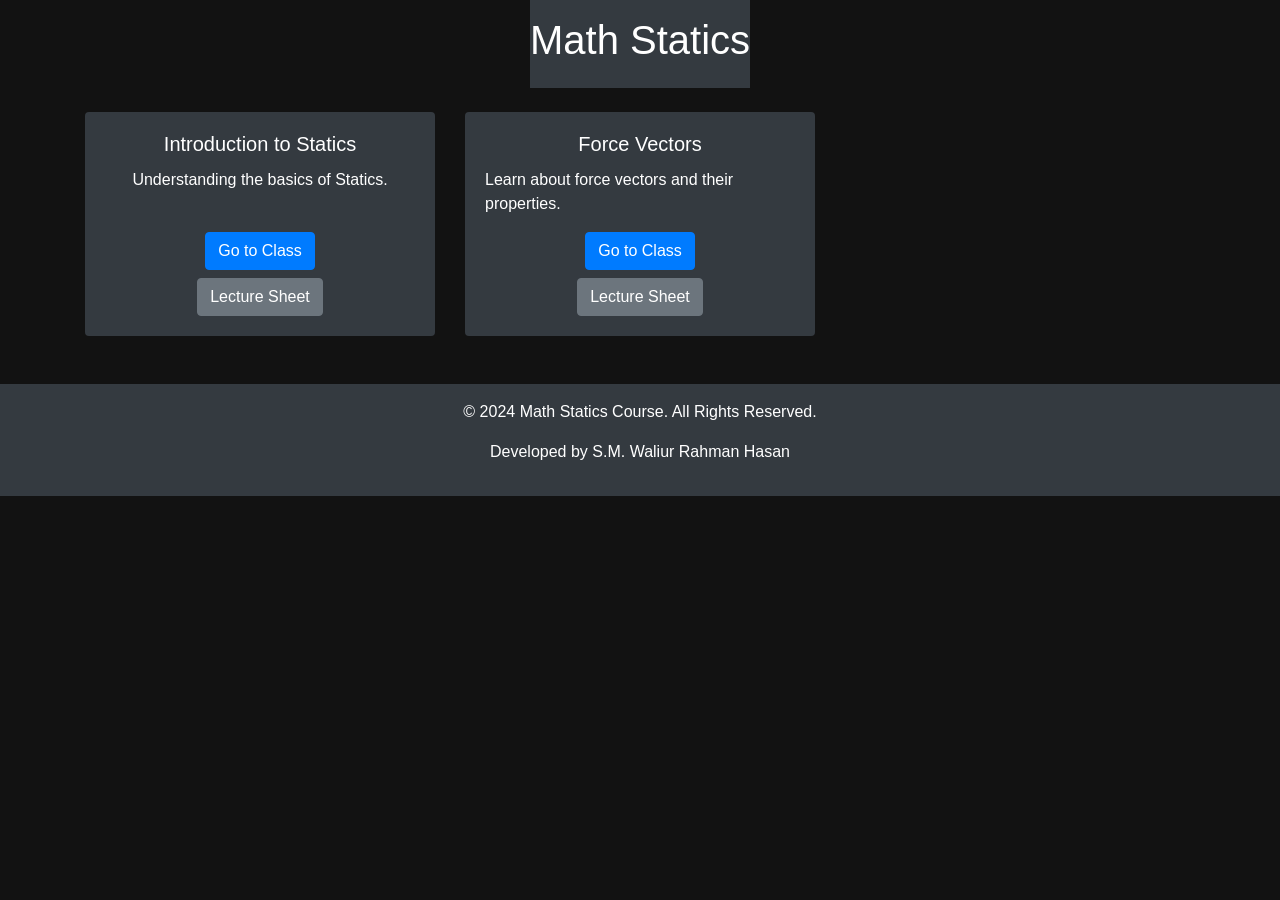
==== index.html @ b9b75cf0 "first commit" ====
<!DOCTYPE html>
<html lang="en">
<head>
    <meta charset="UTF-8">
    <meta name="viewport" content="width=device-width, initial-scale=1.0">
    <title>Math Statics Course</title>
    <link rel="stylesheet" href="https://maxcdn.bootstrapcdn.com/bootstrap/4.5.2/css/bootstrap.min.css">
    <link rel="stylesheet" href="css/styles.css">
</head>
<body>

<header class="bg-dark text-white text-center py-3">
    <h1 id="header-text"></h1>
</header>

<main class="container mt-4">
    <div class="row" id="class-container">
        <!-- Dynamic content will be inserted here by JavaScript -->
    </div>
</main>

<footer class="bg-dark text-white text-center py-3 mt-4">
    <p>&copy; 2024 Math Statics Course. All Rights Reserved.</p>
    <p>Developed by S.M. Waliur Rahman Hasan</p>
</footer>

<script src="https://code.jquery.com/jquery-3.5.1.min.js"></script>
<script src="https://cdnjs.cloudflare.com/ajax/libs/popper.js/1.16.0/umd/popper.min.js"></script>
<script src="https://maxcdn.bootstrapcdn.com/bootstrap/4.5.2/js/bootstrap.min.js"></script>
<script src="js/main.js"></script>
<script src="js/typing-effect.js"></script>
</body>
</html>
---- css/styles.css ----
body {
    background-color: #121212;
    color: #e0e0e0;
    margin: 0;
    padding: 0;
    display: flex;
    flex-direction: column;
    align-items: center;
}

h1, .card-title {
    color: #fff;
}

.card {
    background-color: #1e1e1e;
    border: none;
}

.card-body {
    display: flex;
    flex-direction: column;
    justify-content: center;
    align-items: center;
}

footer {
    background-color: #1f1f1f;
    color: #fff;
    padding: 10px;
    text-align: center;
    width: 100%;
    margin-top: auto;
}
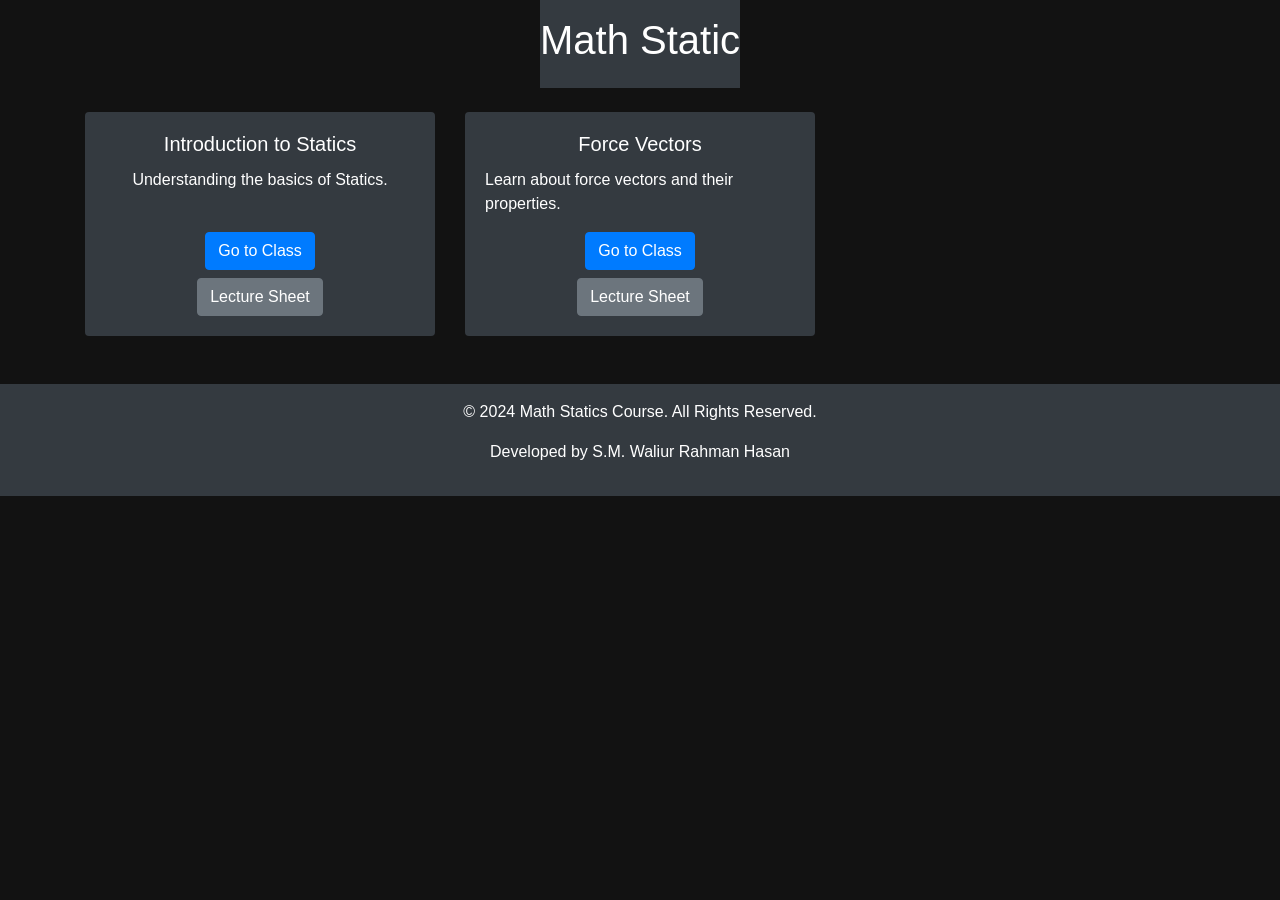
==== commit be02d89e: "yo" ====
--- a/index.html
+++ b/index.html
@@ -4,6 +4,7 @@
     <meta charset="UTF-8">
     <meta name="viewport" content="width=device-width, initial-scale=1.0">
     <title>Math Statics Course</title>
+    <link rel="icon" href="files/logo.jpg" />
     <link rel="stylesheet" href="https://maxcdn.bootstrapcdn.com/bootstrap/4.5.2/css/bootstrap.min.css">
     <link rel="stylesheet" href="css/styles.css">
 </head>
